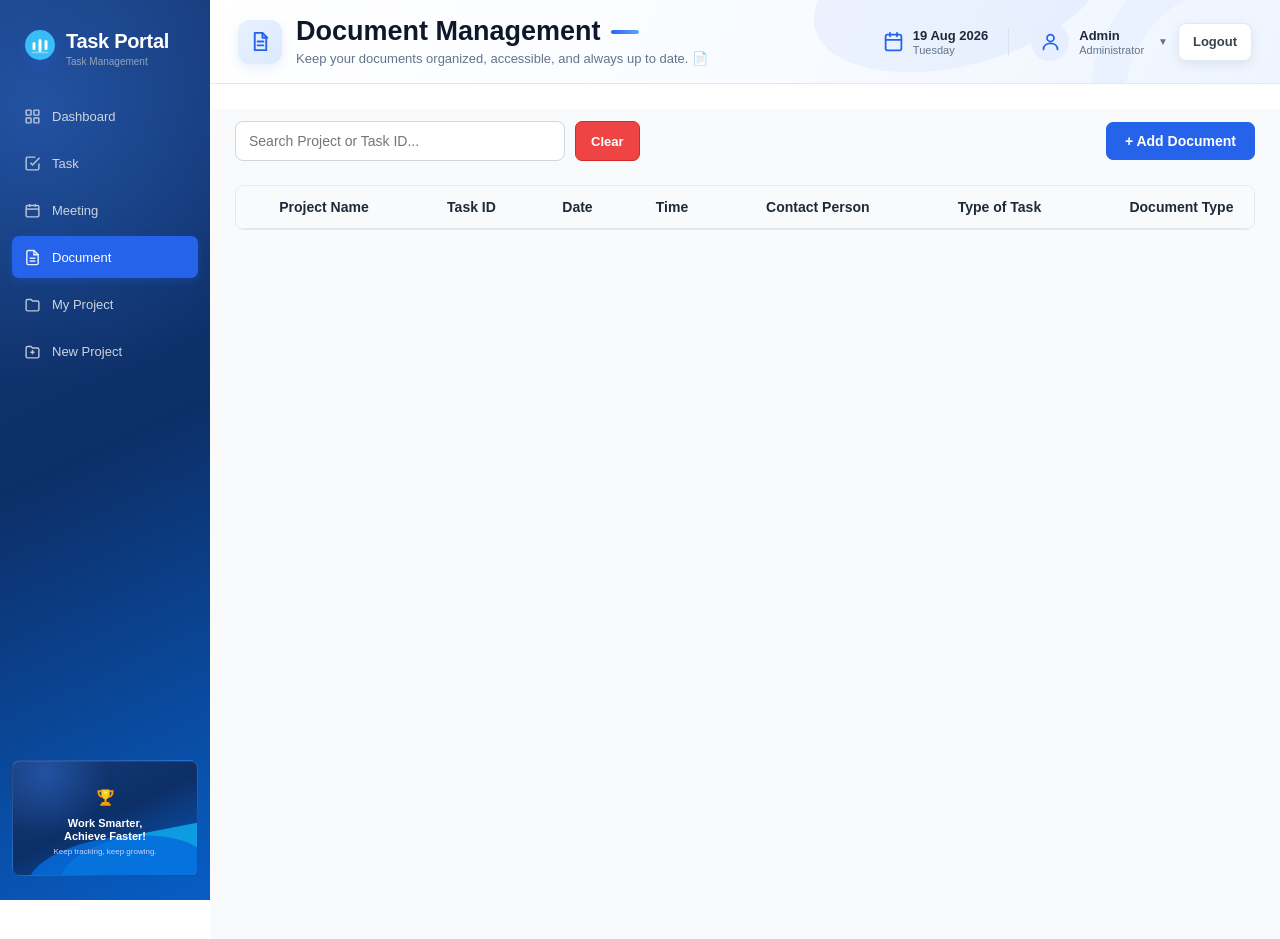
==== document.html @ 7fd33a47 "Add files via upload" ====
<!DOCTYPE html>
<html lang="en">

<head>

    <meta charset="UTF-8">
    <meta name="viewport" content="width=device-width, initial-scale=1.0">

    <title>Document Management</title>

    <link rel="stylesheet" href="style.css">
    <link rel="stylesheet" href="document.css">

</head>

<body>


    <!-- ================= SIDEBAR ================= -->

    <aside class="sidebar">

        <div class="logo">
            Task Portal
        </div>

        <nav class="sidebar-menu">

            <a href="index.html" class="menu-item">
                Dashboard
            </a>

            <a href="task.html" class="menu-item">
                Task
            </a>

            <a href="meeting.html" class="menu-item">
                Meeting
            </a>

            <a href="document.html" class="menu-item active">
                Document
            </a>

            <a href="project.html" class="menu-item">
                My Project
            </a>
            <a href="new-project.html" class="menu-item">
    New Project
</a>

        </nav>

        <div class="sidebar-bottom">

            <div class="sidebar-bottom-icon"></div>

            <div>
                <div class="sidebar-bottom-title">
                    Work Smarter,<br>
                    Achieve Faster!
                </div>

                <div class="sidebar-bottom-text">
                    Keep tracking, keep growing.
                </div>
            </div>

        </div>

    </aside>



    <!-- ================= MAIN CONTENT ================= -->

    <main class="main-content">


        <!-- ================= HEADER ================= -->

        <header class="header dashboard-header document-header">

    <div class="header-left">

        <div class="dashboard-header-icon document-header-icon">

            <svg
                viewBox="0 0 24 24"
                fill="none"
                stroke="currentColor"
                stroke-width="2"
                stroke-linecap="round"
                stroke-linejoin="round"
            >

                <!-- Document -->
                <path
                    d="M6 3h8l4 4v14H6z"
                ></path>

                <!-- Fold -->
                <path
                    d="M14 3v5h5"
                ></path>

                <!-- Document Lines -->
                <line
                    x1="9"
                    y1="12"
                    x2="15"
                    y2="12"
                ></line>

                <line
                    x1="9"
                    y1="16"
                    x2="15"
                    y2="16"
                ></line>

            </svg>

        </div>


        <div class="dashboard-header-text">

            <div class="dashboard-title-row">

                <h1>
                    Document Management
                </h1>

                <span class="dashboard-title-line"></span>

            </div>


            <p>
                Keep your documents organized, accessible, and always up to date. 📄
            </p>

        </div>

    </div>


    <div class="header-right">


        <div class="dashboard-date">

            <svg
                viewBox="0 0 24 24"
                fill="none"
                stroke="currentColor"
                stroke-width="2"
                stroke-linecap="round"
                stroke-linejoin="round"
            >

                <rect
                    x="3"
                    y="4"
                    width="18"
                    height="18"
                    rx="2"
                ></rect>

                <line
                    x1="16"
                    y1="2"
                    x2="16"
                    y2="6"
                ></line>

                <line
                    x1="8"
                    y1="2"
                    x2="8"
                    y2="6"
                ></line>

                <line
                    x1="3"
                    y1="10"
                    x2="21"
                    y2="10"
                ></line>

            </svg>


            <div>

                <strong>
                    19 Aug 2026
                </strong>

                <span>
                    Tuesday
                </span>

            </div>

        </div>


        <div class="dashboard-admin">

            <div class="dashboard-admin-icon">

                <svg
                    viewBox="0 0 24 24"
                    fill="none"
                    stroke="currentColor"
                    stroke-width="2"
                    stroke-linecap="round"
                    stroke-linejoin="round"
                >

                    <circle
                        cx="12"
                        cy="8"
                        r="4"
                    ></circle>

                    <path
                        d="M4 21c0-4.4 3.6-7 8-7s8 2.6 8 7"
                    ></path>

                </svg>

            </div>


            <div class="dashboard-admin-text">

                <strong>
                    Admin
                </strong>

                <span>
                    Administrator
                </span>

            </div>


            <span class="dashboard-admin-arrow">
                ▼
            </span>

             <!-- Logout Menu -->

    <div
        class="admin-dropdown"
        id="adminDropdown"
    >

        <button
            type="button"
            id="logoutButton"
        >

            

            <span>
                Logout
            </span>

        </button>

    </div>

        </div>

    </div>

</header>



        <!-- ================= CONTENT ================= -->

        <section class="content document-content">


            <!-- ================= TOP BAR ================= -->

            <div class="document-topbar">


                <!-- SEARCH -->

                <div class="document-toolbar">

                    <input
                        type="text"
                        id="documentSearch"
                        placeholder="Search Project or Task ID..."
                    >

                    <button
                        type="button"
                        id="clearDocumentSearch"
                        class="clear-document-search"
                    >
                        Clear
                    </button>

                </div>


                <!-- ADD DOCUMENT BUTTON -->

                <button
                    type="button"
                    id="addDocumentButton"
                    class="add-document-button"
                >
                    + Add Document
                </button>

            </div>



            <!-- ================= TABLE ================= -->

            <div class="document-table-container">

                <table class="document-table">

                    <thead>

                        <tr>

                            <th>
                                Project Name

                            </th>

                            <th>
                                Task ID
                            </th>

                            <th>
                                Date
                            </th>

                            <th>
                                Time
                            </th>

                            <th>
                                Contact Person
                            </th>

                            <th>
                                Type of Task
                            </th>

                            <th>
                                Document Type
                            </th>

                            <th>
                                File Upload
                            </th>

                        </tr>

                    </thead>


                    <tbody id="documentTableBody">

                        <!-- Documents JavaScript se aayenge -->

                    </tbody>

                </table>

            </div>


        </section>


    </main>



    <!-- ==================================================
                         ADD DOCUMENT MODAL
    =================================================== -->

    <div
        id="documentModal"
        class="document-modal"
    >

        <div class="document-modal-content">


            <!-- MODAL HEADER -->

            <div class="document-modal-header">

                <h2>
                    Add Document
                </h2>

                <button
                    type="button"
                    id="closeDocumentForm"
                    class="document-modal-close"
                >
                    &times;
                </button>

            </div>



            <!-- ================= FORM ================= -->

            <form id="addDocumentForm">


                <div class="document-form-grid">


                    <!-- PROJECT NAME -->

                    <div class="document-form-group">

                        <label for="documentProjectName">
                            Project Name
                        </label>

                        <input
                            type="text"
                            id="documentProjectName"
                            placeholder="Enter Project Name"
                            required
                        >

                    </div>



                    <!-- TASK ID -->

                    <div class="document-form-group">

                        <label for="documentTaskId">
                            Task ID
                        </label>

                        <input
                            type="text"
                            id="documentTaskId"
                            placeholder="Enter Task ID"
                            required
                        >

                    </div>



                    <!-- DATE -->

                    <div class="document-form-group">

                        <label for="documentDate">
                            Date
                        </label>

                        <input
                            type="date"
                            id="documentDate"
                            readonly
                        >

                    </div>



                    <!-- TIME -->

                    <div class="document-form-group">

                        <label for="documentTime">
                            Time
                        </label>

                        <input
                            type="time"
                            id="documentTime"
                            readonly
                        >

                    </div>



                    <!-- CONTACT PERSON -->

                    <div class="document-form-group">

                        <label for="documentContactPerson">
                            Contact Person
                        </label>

                        <input
                            type="text"
                            id="documentContactPerson"
                            placeholder="Enter Contact Person"
                            required
                        >

                    </div>



                    <!-- TYPE OF TASK -->

                    <div class="document-form-group">

                        <label for="documentTaskType">
                            Type of Task
                        </label>

                        <select
                            id="documentTaskType"
                            required
                        >

                            <option value="">
                                Select Type of Task
                            </option>

                            <option value="Development">
                                Development
                            </option>

                            <option value="Design">
                                Design
                            </option>

                            <option value="Testing">
                                Testing
                            </option>

                            <option value="Bug Fixing">
                                Bug Fixing
                            </option>

                            <option value="Other">
                                Other
                            </option>

                        </select>

                    </div>



                    <!-- DOCUMENT TYPE -->

                    <div class="document-form-group">

                        <label for="documentType">
                            Document Type
                        </label>

                        <select
                            id="documentType"
                            required
                        >

                            <option value="">
                                Select Document Type
                            </option>

                            <option value="Image">
                                Image
                            </option>

                            <option value="Screenshot">
                                Screenshot
                            </option>

                            <option value="Video">
                                Video
                            </option>

                            <option value="PDF">
                                PDF
                            </option>

                            <option value="Document">
                                Document
                            </option>

                            <option value="Other">
                                Other
                            </option>

                        </select>

                    </div>



                    <!-- FILE -->

                    <div class="document-form-group">

                        <label for="documentFile">
                            File
                        </label>

                        <input
                            type="file"
                            id="documentFile"
                        >

                    </div>


                </div>



                <!-- FORM BUTTONS -->

                <div class="document-form-actions">

                    <button
                        type="button"
                        id="cancelDocumentForm"
                        class="document-cancel-button"
                    >
                        Cancel
                    </button>

                    <button
                        type="submit"
                        class="document-save-button"
                    >
                        Save Document
                    </button>

                </div>


            </form>


        </div>

    </div>



    <!-- ==================================================
                         SUCCESS POPUP
    =================================================== -->

    <div
        id="documentSuccessPopup"
        class="document-success-popup"
    >

        <div class="document-success-content">

            <div class="document-success-icon">
                ✓
            </div>

            <h3>
                Document Added Successfully
            </h3>

            <p>
                Document has been added successfully.
            </p>

            <button
                type="button"
                id="documentSuccessClose"
            >
                OK
            </button>

        </div>

    </div>



    <!-- ================= JAVASCRIPT ================= -->

    <script src="document.js"></script>

</body>

</html>
---- style.css ----
* {
    margin: 0;
    padding: 0;
    box-sizing: border-box;
}

:root {
    --sidebar-bg:
        radial-gradient(circle at 18% 12%, rgba(59, 130, 246, 0.36), transparent 34%),
        linear-gradient(155deg, #173a76 0%, #0d2f68 50%, #075dc5 100%);
}

body {
    font-family: Arial, sans-serif;
    display: flex;
    min-height: 100vh;
}

.sidebar {
    width: 240px;
    min-height: 100vh;
}

.main-content {
    margin-left: 240px;
    width: calc(100% - 240px);
    min-height: 100vh;
}

.header {
    height: 70px;
}

.content {
    padding: 20px;
}

/* Sidebar */

.sidebar {
    width: 240px;
    min-height: 100vh;
    position: fixed;
    top: 0;
    left: 0;
    background-color: #1f2937;
    color: white;
    flex-shrink: 0;
    padding-top: 40px;
}

.logo {
    font-size: 22px;
    font-weight: bold;
    padding: 0 20px 30px;
}

.sidebar-menu {
    display: flex;
    flex-direction: column;
    
}

.menu-item {
    color: white;
    text-decoration: none;
    padding: 14px 20px;
    display: block;
}

.menu-item:hover {
    background-color: #374151;
}

.menu-item.active {
    background-color: #2563eb;
}
/* Header */

.header {
    height: 70px;
    background-color: #ffffff;
    border-bottom: 1px solid #e5e7eb;
    display: flex;
    align-items: center;
    justify-content: space-between;
    padding: 0 25px;
}

.header-left h1 {
    font-size: 24px;
    font-weight: 600;
    color: #111827;
}

.header-right {
    display: flex;
    align-items: center;
}

.user-name {
    font-size: 15px;
    color: #374151;
    font-weight: 500;
}

/* Dashboard */

.content {
    padding: 25px;
    background-color: #f8fafc;
    min-height: calc(100vh - 70px);
}

.dashboard-header {
    margin-bottom: 25px;
}

.dashboard-header h2 {
    font-size: 22px;
    color: #111827;
    margin-bottom: 5px;
}

.dashboard-header p {
    font-size: 14px;
    color: #6b7280;
}

.dashboard-cards {
    display: grid;
    grid-template-columns: repeat(4, 1fr);
    gap: 20px;
}

.dashboard-card {
    background-color: #ffffff;
    border: 1px solid #e5e7eb;
    border-radius: 8px;
    padding: 20px;
}

.dashboard-card h3 {
    font-size: 14px;
    color: #6b7280;
    margin-bottom: 12px;
}

.dashboard-card p {
    font-size: 28px;
    font-weight: 600;
    color: #111827;
}

#clearProjectSearch {
    margin-top: 6px;

    padding: 5px 12px;

    border: 1px solid #d1d5db;
    border-radius: 5px;

    background: #ffffff;
    color: #374151;

    font-size: 12px;
    cursor: pointer;
}

#clearProjectSearch:hover {
    background: #f3f4f6;
}

/* =========================
   MODERN TASK PORTAL SIDEBAR
========================= */

.sidebar {
    position: fixed;
    top: 0;
    left: 0;

    width: 210px;
    height: 100vh;

    padding: 24px 12px;

    background: var(--sidebar-bg);
    color: #ffffff;

    box-sizing: border-box;

    display: flex;
    flex-direction: column;

    z-index: 1000;
}


/* =========================
   BRAND
========================= */

.sidebar-brand,
.logo {
    position: relative;
    min-height: 42px;
    padding: 6px 12px 28px 54px;
}

.sidebar-brand::before,
.logo::before {
    content: "";
    position: absolute;
    top: 5px;
    left: 12px;
    width: 32px;
    height: 32px;
    border-radius: 50%;
    background:
        url("data:image/svg+xml,%3Csvg viewBox='0 0 32 32' xmlns='http://www.w3.org/2000/svg'%3E%3Cdefs%3E%3ClinearGradient id='g' x1='6' y1='4' x2='26' y2='28'%3E%3Cstop stop-color='%2338bdf8'/%3E%3Cstop offset='1' stop-color='%232563eb'/%3E%3C/linearGradient%3E%3C/defs%3E%3Ccircle cx='16' cy='16' r='15' fill='url(%23g)'/%3E%3Cpath d='M10 19.5v-5M16 21.5v-10M22 19.5v-7' fill='none' stroke='white' stroke-width='3' stroke-linecap='round'/%3E%3Cpath d='M8.5 23.5h15' stroke='white' stroke-opacity='0.38' stroke-width='1.7' stroke-linecap='round'/%3E%3C/svg%3E")
        center / cover no-repeat;
    box-shadow: 0 6px 14px rgba(37, 99, 235, 0.24);
}

.sidebar-brand-title,
.logo {
    font-size: 20px;
    font-weight: 700;
    letter-spacing: -0.3px;
}

.logo {
    color: #ffffff;
}

.logo::after {
    content: "Task Management";
    display: block;
    margin-top: 3px;
    color: #94a3b8;
    font-size: 10px;
    font-weight: 500;
    letter-spacing: 0;
}

.sidebar-brand-subtitle {
    margin-top: 3px;

    color: #94a3b8;

    font-size: 10px;
    font-weight: 500;
}


/* =========================
   MENU
========================= */

.sidebar-menu {
    display: flex;
    flex-direction: column;

    gap: 5px;

    padding: 0;
    margin: 0;

    list-style: none;
}


/* =========================
   MENU ITEM
========================= */

.sidebar-menu-item,
.menu-item {
    width: 100%;

    min-height: 42px;

    padding: 0 12px;

    display: flex;
    align-items: center;

    gap: 11px;

    box-sizing: border-box;

    border-radius: 7px;

    color: #cbd5e1;

    text-decoration: none;

    font-size: 13px;
    font-weight: 500;

    transition:
        background 0.2s ease,
        color 0.2s ease;
}

.menu-item::before {
    content: "";
    display: block;
    width: 17px;
    height: 17px;
    flex-shrink: 0;
    background: currentColor;
    opacity: 0.9;
    -webkit-mask-position: center;
    mask-position: center;
    -webkit-mask-repeat: no-repeat;
    mask-repeat: no-repeat;
    -webkit-mask-size: contain;
    mask-size: contain;
}

.menu-item:nth-child(1)::before {
    -webkit-mask-image: url("data:image/svg+xml,%3Csvg viewBox='0 0 24 24' xmlns='http://www.w3.org/2000/svg'%3E%3Cg fill='none' stroke='black' stroke-width='2'%3E%3Crect x='3' y='3' width='7' height='7' rx='1'/%3E%3Crect x='14' y='3' width='7' height='7' rx='1'/%3E%3Crect x='3' y='14' width='7' height='7' rx='1'/%3E%3Crect x='14' y='14' width='7' height='7' rx='1'/%3E%3C/g%3E%3C/svg%3E");
    mask-image: url("data:image/svg+xml,%3Csvg viewBox='0 0 24 24' xmlns='http://www.w3.org/2000/svg'%3E%3Cg fill='none' stroke='black' stroke-width='2'%3E%3Crect x='3' y='3' width='7' height='7' rx='1'/%3E%3Crect x='14' y='3' width='7' height='7' rx='1'/%3E%3Crect x='3' y='14' width='7' height='7' rx='1'/%3E%3Crect x='14' y='14' width='7' height='7' rx='1'/%3E%3C/g%3E%3C/svg%3E");
}

.menu-item:nth-child(2)::before {
    -webkit-mask-image: url("data:image/svg+xml,%3Csvg viewBox='0 0 24 24' xmlns='http://www.w3.org/2000/svg'%3E%3Cg fill='none' stroke='black' stroke-width='2'%3E%3Cpath d='M9 11l3 3L22 4'/%3E%3Cpath d='M21 12v7a2 2 0 0 1-2 2H5a2 2 0 0 1-2-2V5a2 2 0 0 1 2-2h11'/%3E%3C/g%3E%3C/svg%3E");
    mask-image: url("data:image/svg+xml,%3Csvg viewBox='0 0 24 24' xmlns='http://www.w3.org/2000/svg'%3E%3Cg fill='none' stroke='black' stroke-width='2'%3E%3Cpath d='M9 11l3 3L22 4'/%3E%3Cpath d='M21 12v7a2 2 0 0 1-2 2H5a2 2 0 0 1-2-2V5a2 2 0 0 1 2-2h11'/%3E%3C/g%3E%3C/svg%3E");
}

.menu-item:nth-child(3)::before {
    -webkit-mask-image: url("data:image/svg+xml,%3Csvg viewBox='0 0 24 24' xmlns='http://www.w3.org/2000/svg'%3E%3Cg fill='none' stroke='black' stroke-width='2'%3E%3Crect x='3' y='5' width='18' height='16' rx='2'/%3E%3Cline x1='16' y1='3' x2='16' y2='7'/%3E%3Cline x1='8' y1='3' x2='8' y2='7'/%3E%3Cline x1='3' y1='10' x2='21' y2='10'/%3E%3C/g%3E%3C/svg%3E");
    mask-image: url("data:image/svg+xml,%3Csvg viewBox='0 0 24 24' xmlns='http://www.w3.org/2000/svg'%3E%3Cg fill='none' stroke='black' stroke-width='2'%3E%3Crect x='3' y='5' width='18' height='16' rx='2'/%3E%3Cline x1='16' y1='3' x2='16' y2='7'/%3E%3Cline x1='8' y1='3' x2='8' y2='7'/%3E%3Cline x1='3' y1='10' x2='21' y2='10'/%3E%3C/g%3E%3C/svg%3E");
}

.menu-item:nth-child(4)::before {
    -webkit-mask-image: url("data:image/svg+xml,%3Csvg viewBox='0 0 24 24' xmlns='http://www.w3.org/2000/svg'%3E%3Cg fill='none' stroke='black' stroke-width='2'%3E%3Cpath d='M14 2H6a2 2 0 0 0-2 2v16a2 2 0 0 0 2 2h12a2 2 0 0 0 2-2V8z'/%3E%3Cpolyline points='14 2 14 8 20 8'/%3E%3Cline x1='8' y1='13' x2='16' y2='13'/%3E%3Cline x1='8' y1='17' x2='16' y2='17'/%3E%3C/g%3E%3C/svg%3E");
    mask-image: url("data:image/svg+xml,%3Csvg viewBox='0 0 24 24' xmlns='http://www.w3.org/2000/svg'%3E%3Cg fill='none' stroke='black' stroke-width='2'%3E%3Cpath d='M14 2H6a2 2 0 0 0-2 2v16a2 2 0 0 0 2 2h12a2 2 0 0 0 2-2V8z'/%3E%3Cpolyline points='14 2 14 8 20 8'/%3E%3Cline x1='8' y1='13' x2='16' y2='13'/%3E%3Cline x1='8' y1='17' x2='16' y2='17'/%3E%3C/g%3E%3C/svg%3E");
}

.menu-item:nth-child(5)::before {
    -webkit-mask-image: url("data:image/svg+xml,%3Csvg viewBox='0 0 24 24' xmlns='http://www.w3.org/2000/svg'%3E%3Cpath d='M3 7a2 2 0 0 1 2-2h5l2 2h7a2 2 0 0 1 2 2v10a2 2 0 0 1-2 2H5a2 2 0 0 1-2-2z' fill='none' stroke='black' stroke-width='2'/%3E%3C/svg%3E");
    mask-image: url("data:image/svg+xml,%3Csvg viewBox='0 0 24 24' xmlns='http://www.w3.org/2000/svg'%3E%3Cpath d='M3 7a2 2 0 0 1 2-2h5l2 2h7a2 2 0 0 1 2 2v10a2 2 0 0 1-2 2H5a2 2 0 0 1-2-2z' fill='none' stroke='black' stroke-width='2'/%3E%3C/svg%3E");
}

.menu-item:nth-child(6)::before {
    -webkit-mask-image: url("data:image/svg+xml,%3Csvg viewBox='0 0 24 24' xmlns='http://www.w3.org/2000/svg'%3E%3Cpath d='M3 7a2 2 0 0 1 2-2h5l2 2h7a2 2 0 0 1 2 2v10a2 2 0 0 1-2 2H5a2 2 0 0 1-2-2z' fill='none' stroke='black' stroke-width='2'/%3E%3Cpath d='M12 10v6M9 13h6' fill='none' stroke='black' stroke-width='2'/%3E%3C/svg%3E");

    mask-image: url("data:image/svg+xml,%3Csvg viewBox='0 0 24 24' xmlns='http://www.w3.org/2000/svg'%3E%3Cpath d='M3 7a2 2 0 0 1 2-2h5l2 2h7a2 2 0 0 1 2 2v10a2 2 0 0 1-2 2H5a2 2 0 0 1-2-2z' fill='none' stroke='black' stroke-width='2'/%3E%3Cpath d='M12 10v6M9 13h6' fill='none' stroke='black' stroke-width='2'/%3E%3C/svg%3E");
}



/* =========================
   ICON
========================= */

.sidebar-icon {
    width: 18px;
    height: 18px;

    flex-shrink: 0;

    display: flex;
    align-items: center;
    justify-content: center;
}

.sidebar-icon svg {
    width: 17px;
    height: 17px;

    display: block;
}


/* =========================
   HOVER
========================= */

.sidebar-menu-item:hover,
.menu-item:hover {
    background: #26354b;
    color: #ffffff;
}


/* =========================
   ACTIVE
========================= */

.sidebar-menu-item.active,
.menu-item.active {
    background: #2563eb;
    color: #ffffff;

    box-shadow:
        0 3px 8px rgba(37, 99, 235, 0.25);
}


/* =========================
   BOTTOM AREA
========================= */

.sidebar-bottom {
    margin-top: auto;

    position: relative;
    overflow: hidden;

    min-height: 116px;
    padding: 20px 12px 18px;

    display: flex;
    align-items: center;
    justify-content: center;
    flex-direction: column;

    gap: 8px;

    background: var(--sidebar-bg);

    border: 1px solid rgba(191, 219, 254, 0.16);

    border-radius: 8px;

    box-sizing: border-box;

    box-shadow: inset 0 1px 0 rgba(255, 255, 255, 0.08);
}

.sidebar-bottom::before {
    content: "";
    position: absolute;
    right: -18px;
    bottom: -22px;
    width: 155px;
    height: 62px;
    background: #0ea5e9;
    border-radius: 50% 0 0 0;
    transform: rotate(-11deg);
    opacity: 0.9;
}

.sidebar-bottom::after {
    content: "";
    position: absolute;
    left: 15px;
    right: -10px;
    bottom: -34px;
    height: 72px;
    background: #056bdc;
    border-radius: 50% 50% 0 0;
    transform: rotate(-8deg);
    opacity: 0.85;
}

.sidebar-bottom > div {
    position: relative;
    z-index: 1;
}

.sidebar-bottom > div:not(.sidebar-bottom-icon) {
    text-align: center;
}

.sidebar-bottom-icon {
    width: 27px;
    height: 27px;

    flex-shrink: 0;

    background:
        url("data:image/svg+xml,%3Csvg viewBox='0 0 32 32' xmlns='http://www.w3.org/2000/svg'%3E%3Cg fill='none'%3E%3Cpath d='M11 9h10v4.6c0 4-2.5 7.2-5 7.2s-5-3.2-5-7.2V9z' fill='%23facc15'/%3E%3Cpath d='M10.8 11H7.5c0 3.8 1.7 6 4.5 6.7' stroke='%23f59e0b' stroke-width='2.2' stroke-linecap='round'/%3E%3Cpath d='M21.2 11h3.3c0 3.8-1.7 6-4.5 6.7' stroke='%23f59e0b' stroke-width='2.2' stroke-linecap='round'/%3E%3Cpath d='M16 21v3.2M12.5 25h7M10.8 27h10.4' stroke='%23f59e0b' stroke-width='2.4' stroke-linecap='round'/%3E%3Ccircle cx='16' cy='12.8' r='1.5' fill='%23ffffff' fill-opacity='0.65'/%3E%3C/g%3E%3C/svg%3E")
        center / contain no-repeat;
}

.sidebar-bottom-title {
    color: #ffffff;

    font-size: 11px;
    font-weight: 700;
    line-height: 1.15;
}

.sidebar-bottom-text {
    margin-top: 5px;

    color: #c7d2fe;

    font-size: 8px;
    font-weight: 500;
}


/* =========================
   MAIN CONTENT ALIGNMENT
========================= */

.main-content {
    margin-left: 210px;

    width: calc(100% - 210px);

    box-sizing: border-box;
}


/* =========================
   RESPONSIVE
========================= */

@media (max-width: 900px) {

    .sidebar {
        width: 190px;
    }

    .main-content {
        margin-left: 190px;

        width: calc(100% - 190px);
    }

}

.menu-item:nth-child(6) .sidebar-icon {
    margin-right: 0;
}


/* ==================================================
   DASHBOARD HEADER
================================================== */

.dashboard-header {
    position: relative;

    height: 84px;

    display: flex;
    align-items: center;
    justify-content: space-between;

    padding: 0 28px;

    background:
        linear-gradient(
            120deg,
            #ffffff 0%,
            #f8fbff 55%,
            #eef5ff 100%
        );

    border-bottom: 1px solid #e2e8f0;

    overflow: hidden;
}


/* =========================
   SUBTLE BACKGROUND DESIGN
========================= */

.dashboard-header::before {

    content: "";

    position: absolute;

    width: 300px;
    height: 150px;

    right: 170px;
    top: -85px;

    border-radius: 50%;

    background:
        rgba(37, 99, 235, 0.06);

    transform: rotate(-15deg);

}


.dashboard-header::after {

    content: "";

    position: absolute;

    width: 220px;
    height: 220px;

    right: -100px;
    bottom: -160px;

    border-radius: 50%;

    border: 35px solid
        rgba(37, 99, 235, 0.035);

}


/* =========================
   LEFT SIDE
========================= */

.dashboard-header .header-left {

    display: flex;

    align-items: center;

    gap: 14px;

    position: relative;

    z-index: 2;

}


/* =========================
   DASHBOARD ICON
========================= */

.dashboard-header-icon {

    width: 44px;
    height: 44px;

    display: flex;

    align-items: center;
    justify-content: center;

    border-radius: 12px;

    background:
        linear-gradient(
            135deg,
            #e8f1ff,
            #dbeafe
        );

    color: #2563eb;

    box-shadow:
        0 4px 12px
        rgba(37, 99, 235, 0.10);

}


.dashboard-header-icon svg {

    width: 23px;
    height: 23px;

}


/* =========================
   TITLE AREA
========================= */

.dashboard-header-text {

    display: flex;

    flex-direction: column;

    justify-content: center;

}


.dashboard-title-row {

    display: flex;

    align-items: center;

    gap: 10px;

}


.dashboard-title-row h1 {

    margin: 0;

    font-size: 27px;

    line-height: 1.1;

    font-weight: 700;

    color: #0f172a;

}


/* =========================
   BLUE TITLE LINE
========================= */

.dashboard-title-line {

    width: 28px;
    height: 4px;

    border-radius: 10px;

    background:
        linear-gradient(
            90deg,
            #2563eb,
            #60a5fa
        );

}


/* =========================
   WELCOME TEXT
========================= */

.dashboard-header-text p {

    margin: 4px 0 0;

    font-size: 13px;

    color: #64748b;

}


/* =========================
   RIGHT SIDE
========================= */

.dashboard-header .header-right {

    display: flex;

    align-items: center;

    gap: 22px;

    position: relative;

    z-index: 2;

}


/* =========================
   DATE
========================= */

.dashboard-date {

    display: flex;

    align-items: center;

    gap: 9px;

    padding-right: 20px;

    border-right:
        1px solid #dbe2ea;

}


.dashboard-date svg {

    width: 21px;
    height: 21px;

    color: #2563eb;

}


.dashboard-date div {

    display: flex;

    flex-direction: column;

    gap: 1px;

}


.dashboard-date strong {

    font-size: 13px;

    color: #1e293b;

}


.dashboard-date span {

    font-size: 11px;

    color: #64748b;

}


/* =========================
   ADMIN
========================= */

.dashboard-admin {

    display: flex;

    align-items: center;

    gap: 10px;

}


.dashboard-admin-icon {

    width: 38px;
    height: 38px;

    display: flex;

    align-items: center;
    justify-content: center;

    border-radius: 50%;

    background:
        #e7efff;

    color: #2563eb;

}


.dashboard-admin-icon svg {

    width: 21px;
    height: 21px;

}


.dashboard-admin-text {

    display: flex;

    flex-direction: column;

    gap: 1px;

}


.dashboard-admin-text strong {

    font-size: 13px;

    color: #1e293b;

}


.dashboard-admin-text span {

    font-size: 11px;

    color: #64748b;

}


.dashboard-admin-arrow {

    margin-left: 4px;

    font-size: 10px;

    color: #64748b;

}


/* ==================================================
   RESPONSIVE
================================================== */

@media (max-width: 900px) {

    .dashboard-date {

        display: none;

    }

}


@media (max-width: 650px) {

    .dashboard-header {

        padding: 0 16px;

    }


    .dashboard-header-icon {

        width: 38px;
        height: 38px;

    }


    .dashboard-title-row h1 {

        font-size: 22px;

    }


    .dashboard-header-text p {

        display: none;

    }


    .dashboard-admin-text,
    .dashboard-admin-arrow {

        display: none;

    }

}
---- document.css ----
/* =========================
   DOCUMENT MANAGEMENT
========================= */

.document-content {
    padding-top: 12px;
}


/* =========================
   TOP BAR
========================= */

.document-topbar {
    display: flex;
    align-items: center;
    justify-content: space-between;
    gap: 16px;
    margin-bottom: 24px;
}


/* =========================
   SEARCH
========================= */

.document-toolbar {
    display: flex;
    align-items: center;
    gap: 10px;
}

#documentSearch {
    width: 330px;
    height: 40px;
    padding: 0 13px;

    border: 1px solid #d1d5db;
    border-radius: 8px;

    background: #ffffff;
    color: #111827;

    font-size: 14px;
    outline: none;

    box-sizing: border-box;
}

#documentSearch:focus {
    border-color: #2563eb;
    box-shadow: 0 0 0 2px rgba(37, 99, 235, 0.1);
}


/* =========================
   CLEAR BUTTON
========================= */

.clear-document-search {
    height: 40px;
    padding: 0 15px;

    border: 1px solid #dc2626;
    border-radius: 7px;

    background: #ef4444;
    color: #ffffff;

    font-size: 13px;
    font-weight: 600;

    cursor: pointer;
}

.clear-document-search:hover {
    background: #dc2626;
}


/* =========================
   ADD DOCUMENT BUTTON
========================= */

.add-document-button {
    padding: 10px 18px;

    border: 1px solid #2563eb;
    border-radius: 7px;

    background: #2563eb;
    color: #ffffff;

    font-size: 14px;
    font-weight: 600;

    cursor: pointer;

    transition: all 0.2s ease;
}

.add-document-button:hover {
    background: #1d4ed8;
}


/* =========================
   TABLE
========================= */

.document-table-container {
    width: 100%;

    overflow-x: auto;

    background: #ffffff;

    border: 1px solid #e5e7eb;
    border-radius: 9px;

    box-sizing: border-box;
}

.document-table {
    width: 100%;
    min-width: 1200px;

    border-collapse: collapse;
}

.document-table th {
    padding: 13px 18px;

    background: #f8fafc;

    color: #1f2937;

    font-size: 14px;
    font-weight: 600;

    text-align: center;

    white-space: nowrap;

    border-bottom: 1px solid #e5e7eb;
}

.document-table td {
    padding: 14px 18px;

    color: #111827;

    font-size: 14px;

    white-space: nowrap;

    border-bottom: 1px solid #e5e7eb;

    text-align: center;
}

.document-table tbody tr:hover {
    background: #f8fafc;
}


/* =========================
   PROJECT FILTER
========================= */

.document-project-filter {
    margin-top: 7px;

    display: flex;
    justify-content: center;
}

#documentProjectSearch {
    width: 180px;
    height: 32px;

    padding: 0 10px;

    border: 1px solid #d1d5db;
    border-radius: 6px;

    background: #ffffff;
    color: #374151;

    font-size: 13px;
    font-weight: 400;

    outline: none;

    box-sizing: border-box;
}

#documentProjectSearch:focus {
    border-color: #2563eb;

    box-shadow:
        0 0 0 2px rgba(37, 99, 235, 0.1);
}


/* =========================
   FILE STATUS
========================= */

.document-file-status {
    display: inline-flex;

    align-items: center;
    justify-content: center;

    min-width: 90px;

    padding: 6px 12px;

    border-radius: 20px;

    font-size: 12px;
    font-weight: 600;
}

.document-file-status.pending {
    background: #fef3c7;
    color: #92400e;
}

.document-file-status.uploaded {
    background: #dcfce7;
    color: #166534;
}


/* =========================
   FILE BUTTON
========================= */

.document-file-button {
    padding: 7px 13px;

    border: none;
    border-radius: 6px;

    background: #2563eb;
    color: #ffffff;

    font-size: 12px;
    font-weight: 600;

    cursor: pointer;
}

.document-file-button:hover {
    background: #1d4ed8;
}


/* =========================
   MODAL
========================= */

.document-modal {
    position: fixed;
    inset: 0;

    display: none;

    align-items: center;
    justify-content: center;

    background: rgba(15, 23, 42, 0.55);

    z-index: 1000;
}

.document-modal-content {
    width: 800px;
    max-width: 92%;
    max-height: 90vh;

    overflow-y: auto;

    background: #ffffff;

    border-radius: 10px;

    box-shadow:
        0 15px 40px rgba(0, 0, 0, 0.25);

    box-sizing: border-box;
}


/* =========================
   MODAL HEADER
========================= */

.document-modal-header {
    display: flex;

    align-items: center;
    justify-content: space-between;

    padding: 18px 22px;

    border-bottom: 1px solid #e5e7eb;
}

.document-modal-header h2 {
    margin: 0;

    color: #1f2937;

    font-size: 20px;
}

.document-modal-close {
    width: 32px;
    height: 32px;

    border: none;
    border-radius: 5px;

    background: transparent;

    color: #6b7280;

    font-size: 25px;

    cursor: pointer;
}

.document-modal-close:hover {
    background: #f3f4f6;
    color: #111827;
}


/* =========================
   FORM
========================= */

#addDocumentForm {
    padding: 22px;
}

.document-form-grid {
    display: grid;

    grid-template-columns:
        repeat(2, 1fr);

    gap: 17px 20px;
}

.document-form-group {
    display: flex;

    flex-direction: column;
}

.document-form-group label {
    margin-bottom: 6px;

    color: #374151;

    font-size: 13px;
    font-weight: 600;
}

.document-form-group input,
.document-form-group select {
    width: 100%;
    height: 40px;

    padding: 0 11px;

    border: 1px solid #d1d5db;
    border-radius: 6px;

    background: #ffffff;

    color: #111827;

    font-size: 14px;

    outline: none;

    box-sizing: border-box;
}

.document-form-group input:focus,
.document-form-group select:focus {
    border-color: #2563eb;

    box-shadow:
        0 0 0 2px rgba(37, 99, 235, 0.1);
}

.document-form-group input:read-only {
    background: #f3f4f6;
    color: #6b7280;
}


/* =========================
   FORM BUTTONS
========================= */

.document-form-actions {
    display: flex;

    justify-content: flex-end;

    gap: 10px;

    margin-top: 25px;

    padding-top: 18px;

    border-top: 1px solid #e5e7eb;
}

.document-cancel-button,
.document-save-button {
    padding: 9px 18px;

    border-radius: 6px;

    font-size: 14px;
    font-weight: 600;

    cursor: pointer;
}

.document-cancel-button {
    border: 1px solid #d1d5db;

    background: #ffffff;
    color: #374151;
}

.document-cancel-button:hover {
    background: #f3f4f6;
}

.document-save-button {
    border: 1px solid #2563eb;

    background: #2563eb;
    color: #ffffff;
}

.document-save-button:hover {
    background: #1d4ed8;
}


/* =========================
   SUCCESS POPUP
========================= */

.document-success-popup {
    position: fixed;
    inset: 0;

    display: none;

    align-items: center;
    justify-content: center;

    background: rgba(15, 23, 42, 0.45);

    z-index: 1100;
}

.document-success-content {
    width: 350px;

    padding: 30px;

    background: #ffffff;

    border-radius: 10px;

    text-align: center;

    box-shadow:
        0 12px 35px rgba(0, 0, 0, 0.2);
}

.document-success-icon {
    width: 55px;
    height: 55px;

    margin: 0 auto 15px;

    display: flex;

    align-items: center;
    justify-content: center;

    border-radius: 50%;

    background: #dcfce7;
    color: #16a34a;

    font-size: 28px;
    font-weight: 700;
}

.document-success-content h3 {
    margin: 0 0 8px;

    color: #1f2937;
}

.document-success-content p {
    margin: 0 0 20px;

    color: #6b7280;

    font-size: 14px;
}

#documentSuccessClose {
    padding: 8px 22px;

    border: none;
    border-radius: 6px;

    background: #2563eb;
    color: #ffffff;

    font-size: 14px;
    font-weight: 600;

    cursor: pointer;
}

#documentSuccessClose:hover {
    background: #1d4ed8;
}


/* =========================
   RESPONSIVE
========================= */

@media (max-width: 900px) {

    .document-topbar {
        align-items: flex-start;

        flex-direction: column;
    }

    .document-form-grid {
        grid-template-columns: 1fr;
    }
}


/* ==================================================
   DOCUMENT MANAGEMENT HEADER
================================================== */

.document-header {

    height: 84px !important;

    display: flex !important;

    align-items: center !important;

    justify-content: space-between !important;

    padding: 0 28px !important;

}


/* =========================
   LEFT SIDE
========================= */

.document-header .header-left {

    display: flex !important;

    align-items: center !important;

    gap: 14px !important;

}


/* =========================
   DOCUMENT ICON
========================= */

.document-header .document-header-icon {

    width: 44px !important;
    height: 44px !important;

    flex-shrink: 0;

    display: flex !important;

    align-items: center !important;

    justify-content: center !important;

    border-radius: 12px;

    background:
        linear-gradient(
            135deg,
            #e8f1ff,
            #dbeafe
        );

    color: #2563eb;

}


.document-header .document-header-icon svg {

    width: 23px !important;
    height: 23px !important;

}


/* =========================
   TEXT
========================= */

.document-header .dashboard-header-text {

    display: flex !important;

    flex-direction: column !important;

    justify-content: center !important;

}


/* =========================
   TITLE
========================= */

.document-header .dashboard-title-row {

    display: flex !important;

    align-items: center !important;

    gap: 10px !important;

}


.document-header .dashboard-title-row h1 {

    margin: 0 !important;

    font-size: 27px !important;

    line-height: 1.1 !important;

    font-weight: 700 !important;

    color: #0f172a;

}


/* =========================
   BLUE LINE
========================= */

.document-header .dashboard-title-line {

    width: 28px;

    height: 4px;

    flex-shrink: 0;

    border-radius: 10px;

    background:
        linear-gradient(
            90deg,
            #2563eb,
            #60a5fa
        );

}


/* =========================
   MESSAGE
========================= */

.document-header .dashboard-header-text p {

    margin: 4px 0 0 !important;

    font-size: 13px !important;

    line-height: 1.2 !important;

    color: #64748b;

}


/* =========================
   RIGHT SIDE
========================= */

.document-header .header-right {

    display: flex !important;

    align-items: center !important;

    gap: 22px !important;

}

#logoutButton {
    width: 100%;
    height: 38px;

    padding: 0 14px;

    border: 1px solid #e2e8f0;
    border-radius: 8px;

    background: #ffffff;

    color: #374151;

    font-family: inherit;
    font-size: 13px;
    font-weight: 600;

    cursor: pointer;

    text-align: left;

    box-shadow:
        0 4px 12px
        rgba(15, 23, 42, 0.08);
}

#logoutButton:hover {
    background: #f8fafc;

    color: #2563eb;

    border-color: #cbd5e1;
}
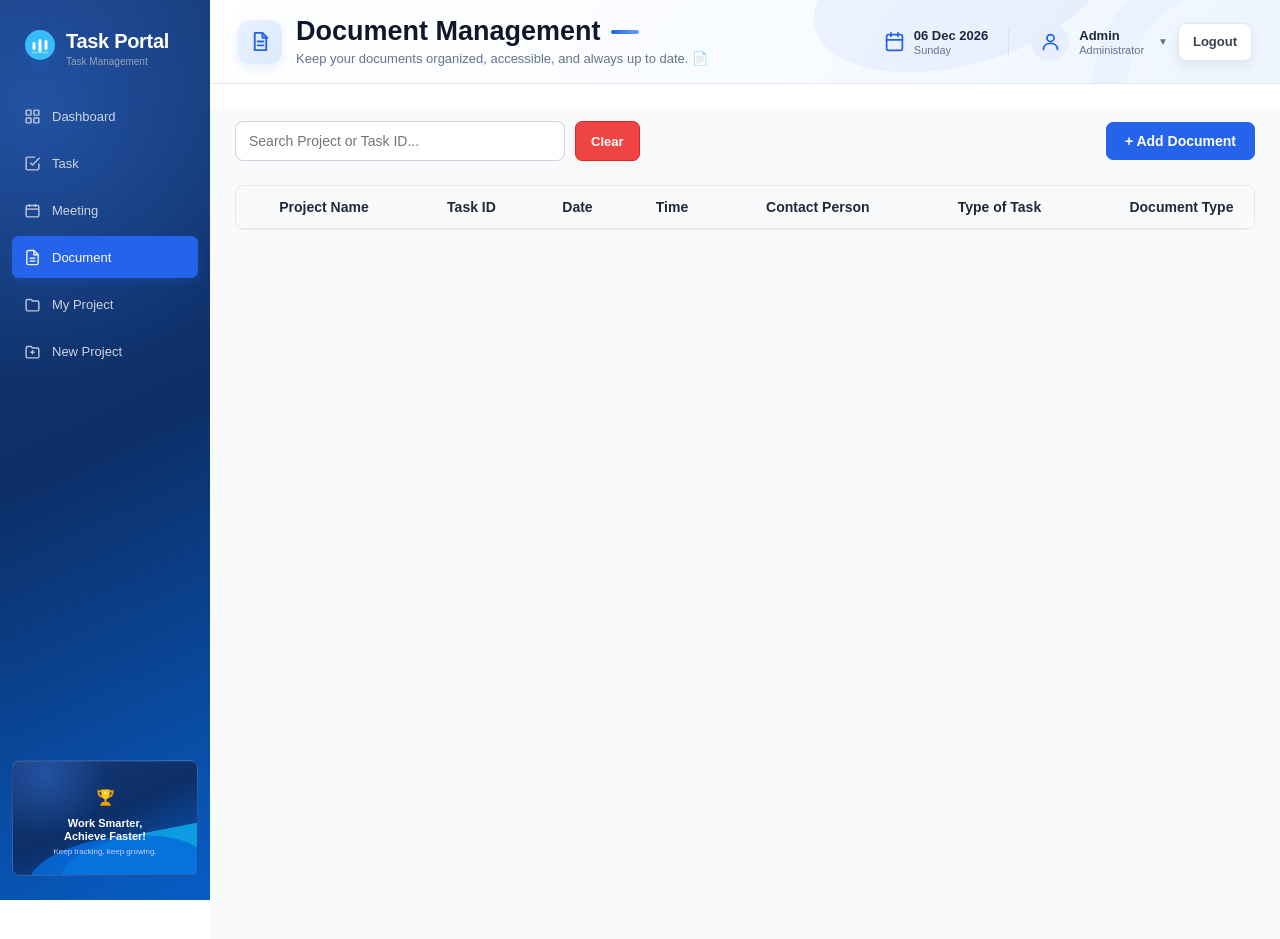
==== commit c6dda4cf: "Add files via upload" ====
--- a/document.html
+++ b/document.html
@@ -45,9 +45,10 @@
             <a href="project.html" class="menu-item">
                 My Project
             </a>
+
             <a href="new-project.html" class="menu-item">
-    New Project
-</a>
+                New Project
+            </a>
 
         </nav>
 
@@ -56,6 +57,7 @@
             <div class="sidebar-bottom-icon"></div>
 
             <div>
+
                 <div class="sidebar-bottom-title">
                     Work Smarter,<br>
                     Achieve Faster!
@@ -64,6 +66,7 @@
                 <div class="sidebar-bottom-text">
                     Keep tracking, keep growing.
                 </div>
+
             </div>
 
         </div>
@@ -71,7 +74,6 @@
     </aside>
 
 
-
     <!-- ================= MAIN CONTENT ================= -->
 
     <main class="main-content">
@@ -81,205 +83,202 @@
 
         <header class="header dashboard-header document-header">
 
-    <div class="header-left">
-
-        <div class="dashboard-header-icon document-header-icon">
-
-            <svg
-                viewBox="0 0 24 24"
-                fill="none"
-                stroke="currentColor"
-                stroke-width="2"
-                stroke-linecap="round"
-                stroke-linejoin="round"
-            >
-
-                <!-- Document -->
-                <path
-                    d="M6 3h8l4 4v14H6z"
-                ></path>
-
-                <!-- Fold -->
-                <path
-                    d="M14 3v5h5"
-                ></path>
-
-                <!-- Document Lines -->
-                <line
-                    x1="9"
-                    y1="12"
-                    x2="15"
-                    y2="12"
-                ></line>
-
-                <line
-                    x1="9"
-                    y1="16"
-                    x2="15"
-                    y2="16"
-                ></line>
-
-            </svg>
-
-        </div>
-
-
-        <div class="dashboard-header-text">
-
-            <div class="dashboard-title-row">
-
-                <h1>
-                    Document Management
-                </h1>
-
-                <span class="dashboard-title-line"></span>
+            <div class="header-left">
+
+                <div class="dashboard-header-icon document-header-icon">
+
+                    <svg
+                        viewBox="0 0 24 24"
+                        fill="none"
+                        stroke="currentColor"
+                        stroke-width="2"
+                        stroke-linecap="round"
+                        stroke-linejoin="round"
+                    >
+
+                        <!-- Document -->
+                        <path
+                            d="M6 3h8l4 4v14H6z"
+                        ></path>
+
+                        <!-- Fold -->
+                        <path
+                            d="M14 3v5h5"
+                        ></path>
+
+                        <!-- Document Lines -->
+                        <line
+                            x1="9"
+                            y1="12"
+                            x2="15"
+                            y2="12"
+                        ></line>
+
+                        <line
+                            x1="9"
+                            y1="16"
+                            x2="15"
+                            y2="16"
+                        ></line>
+
+                    </svg>
+
+                </div>
+
+
+                <div class="dashboard-header-text">
+
+                    <div class="dashboard-title-row">
+
+                        <h1>
+                            Document Management
+                        </h1>
+
+                        <span class="dashboard-title-line"></span>
+
+                    </div>
+
+                    <p>
+                        Keep your documents organized, accessible, and always up to date. 📄
+                    </p>
+
+                </div>
 
             </div>
 
 
-            <p>
-                Keep your documents organized, accessible, and always up to date. 📄
-            </p>
-
-        </div>
-
-    </div>
-
-
-    <div class="header-right">
-
-
-        <div class="dashboard-date">
-
-            <svg
-                viewBox="0 0 24 24"
-                fill="none"
-                stroke="currentColor"
-                stroke-width="2"
-                stroke-linecap="round"
-                stroke-linejoin="round"
-            >
-
-                <rect
-                    x="3"
-                    y="4"
-                    width="18"
-                    height="18"
-                    rx="2"
-                ></rect>
-
-                <line
-                    x1="16"
-                    y1="2"
-                    x2="16"
-                    y2="6"
-                ></line>
-
-                <line
-                    x1="8"
-                    y1="2"
-                    x2="8"
-                    y2="6"
-                ></line>
-
-                <line
-                    x1="3"
-                    y1="10"
-                    x2="21"
-                    y2="10"
-                ></line>
-
-            </svg>
-
-
-            <div>
-
-                <strong>
-                    19 Aug 2026
-                </strong>
-
-                <span>
-                    Tuesday
-                </span>
+            <div class="header-right">
+
+
+                <div class="dashboard-date">
+
+                    <svg
+                        viewBox="0 0 24 24"
+                        fill="none"
+                        stroke="currentColor"
+                        stroke-width="2"
+                        stroke-linecap="round"
+                        stroke-linejoin="round"
+                    >
+
+                        <rect
+                            x="3"
+                            y="4"
+                            width="18"
+                            height="18"
+                            rx="2"
+                        ></rect>
+
+                        <line
+                            x1="16"
+                            y1="2"
+                            x2="16"
+                            y2="6"
+                        ></line>
+
+                        <line
+                            x1="8"
+                            y1="2"
+                            x2="8"
+                            y2="6"
+                        ></line>
+
+                        <line
+                            x1="3"
+                            y1="10"
+                            x2="21"
+                            y2="10"
+                        ></line>
+
+                    </svg>
+
+
+                    <div>
+
+                        <strong>
+                            19 Aug 2026
+                        </strong>
+
+                        <span>
+                            Tuesday
+                        </span>
+
+                    </div>
+
+                </div>
+
+
+                <div class="dashboard-admin">
+
+                    <div class="dashboard-admin-icon">
+
+                        <svg
+                            viewBox="0 0 24 24"
+                            fill="none"
+                            stroke="currentColor"
+                            stroke-width="2"
+                            stroke-linecap="round"
+                            stroke-linejoin="round"
+                        >
+
+                            <circle
+                                cx="12"
+                                cy="8"
+                                r="4"
+                            ></circle>
+
+                            <path
+                                d="M4 21c0-4.4 3.6-7 8-7s8 2.6 8 7"
+                            ></path>
+
+                        </svg>
+
+                    </div>
+
+
+                    <div class="dashboard-admin-text">
+
+                        <strong>
+                            Admin
+                        </strong>
+
+                        <span>
+                            Administrator
+                        </span>
+
+                    </div>
+
+
+                    <span class="dashboard-admin-arrow">
+                        ▼
+                    </span>
+
+
+                    <!-- Logout Menu -->
+
+                    <div
+                        class="admin-dropdown"
+                        id="adminDropdown"
+                    >
+
+                        <button
+                            type="button"
+                            id="logoutButton"
+                        >
+
+                            <span>
+                                Logout
+                            </span>
+
+                        </button>
+
+                    </div>
+
+                </div>
 
             </div>
 
-        </div>
-
-
-        <div class="dashboard-admin">
-
-            <div class="dashboard-admin-icon">
-
-                <svg
-                    viewBox="0 0 24 24"
-                    fill="none"
-                    stroke="currentColor"
-                    stroke-width="2"
-                    stroke-linecap="round"
-                    stroke-linejoin="round"
-                >
-
-                    <circle
-                        cx="12"
-                        cy="8"
-                        r="4"
-                    ></circle>
-
-                    <path
-                        d="M4 21c0-4.4 3.6-7 8-7s8 2.6 8 7"
-                    ></path>
-
-                </svg>
-
-            </div>
-
-
-            <div class="dashboard-admin-text">
-
-                <strong>
-                    Admin
-                </strong>
-
-                <span>
-                    Administrator
-                </span>
-
-            </div>
-
-
-            <span class="dashboard-admin-arrow">
-                ▼
-            </span>
-
-             <!-- Logout Menu -->
-
-    <div
-        class="admin-dropdown"
-        id="adminDropdown"
-    >
-
-        <button
-            type="button"
-            id="logoutButton"
-        >
-
-            
-
-            <span>
-                Logout
-            </span>
-
-        </button>
-
-    </div>
-
-        </div>
-
-    </div>
-
-</header>
-
+        </header>
 
 
         <!-- ================= CONTENT ================= -->
@@ -326,7 +325,6 @@
             </div>
 
 
-
             <!-- ================= TABLE ================= -->
 
             <div class="document-table-container">
@@ -339,7 +337,6 @@
 
                             <th>
                                 Project Name
-
                             </th>
 
                             <th>
@@ -390,7 +387,6 @@
 
 
     </main>
-
 
 
     <!-- ==================================================
@@ -424,7 +420,6 @@
             </div>
 
 
-
             <!-- ================= FORM ================= -->
 
             <form id="addDocumentForm">
@@ -451,7 +446,6 @@
                     </div>
 
 
-
                     <!-- TASK ID -->
 
                     <div class="document-form-group">
@@ -470,7 +464,6 @@
                     </div>
 
 
-
                     <!-- DATE -->
 
                     <div class="document-form-group">
@@ -488,7 +481,6 @@
                     </div>
 
 
-
                     <!-- TIME -->
 
                     <div class="document-form-group">
@@ -504,7 +496,6 @@
                         >
 
                     </div>
-
 
 
                     <!-- CONTACT PERSON -->
@@ -525,7 +516,6 @@
                     </div>
 
 
-
                     <!-- TYPE OF TASK -->
 
                     <div class="document-form-group">
@@ -568,7 +558,6 @@
                     </div>
 
 
-
                     <!-- DOCUMENT TYPE -->
 
                     <div class="document-form-group">
@@ -615,7 +604,6 @@
                     </div>
 
 
-
                     <!-- FILE -->
 
                     <div class="document-form-group">
@@ -627,13 +615,13 @@
                         <input
                             type="file"
                             id="documentFile"
-                        >
-
-                    </div>
-
-
-                </div>
-
+                            required
+                        >
+
+                    </div>
+
+
+                </div>
 
 
                 <!-- FORM BUTTONS -->
@@ -666,7 +654,6 @@
     </div>
 
 
-
     <!-- ==================================================
                          SUCCESS POPUP
     =================================================== -->
@@ -700,7 +687,55 @@
         </div>
 
     </div>
-
+    <!-- ========================================
+     ACTION CONFIRMATION MODAL
+======================================== -->
+
+<div
+    id="documentConfirmModal"
+    class="document-confirm-modal"
+>
+
+    <div class="document-confirm-box">
+
+        <div
+            id="documentConfirmIcon"
+            class="document-confirm-icon"
+        >
+            ⚠️
+        </div>
+
+        <h3 id="documentConfirmTitle">
+            Confirm Action
+        </h3>
+
+        <p id="documentConfirmMessage">
+            Are you sure you want to continue?
+        </p>
+
+        <div class="document-confirm-actions">
+
+            <button
+                type="button"
+                id="documentConfirmCancel"
+                class="document-confirm-cancel"
+            >
+                Cancel
+            </button>
+
+            <button
+                type="button"
+                id="documentConfirmOk"
+                class="document-confirm-ok"
+            >
+                Confirm
+            </button>
+
+        </div>
+
+    </div>
+
+</div>
 
 
     <!-- ================= JAVASCRIPT ================= -->
@@ -709,4 +744,4 @@
 
 </body>
 
-</html>
+</html>
--- a/document.css
+++ b/document.css
@@ -769,4 +769,389 @@
     color: #2563eb;
 
     border-color: #cbd5e1;
+}
+
+/* ========================================
+   HIDE OPEN DRIVE BUTTON
+======================================== */
+
+.document-file-button + .document-file-button {
+    display: none;
+}
+
+
+/* Pending state mein jo Open Drive button hai */
+.document-file-status.pending
++ .document-file-button {
+    display: none;
+}
+
+
+/* View File button ko available space do */
+.document-file-button {
+    width: 50%;
+    box-sizing: border-box;
+}
+
+/* ========================================
+   DOCUMENT ROW CONTEXT MENU
+======================================== */
+
+#documentContextMenu {
+    position: fixed;
+
+    display: none;
+
+    z-index: 9999;
+
+    min-width: 145px;
+
+    padding: 6px;
+
+    border:
+        1px solid
+        rgba(120, 138, 164, 0.25);
+
+    border-radius: 9px;
+
+    background:
+        rgba(255, 255, 255, 0.97);
+
+    box-shadow:
+        0 12px 30px
+        rgba(25, 40, 70, 0.18);
+
+    backdrop-filter:
+        blur(10px);
+
+    -webkit-backdrop-filter:
+        blur(10px);
+}
+
+
+/* ========================================
+   CONTEXT MENU BUTTON
+======================================== */
+
+#documentContextMenu button {
+
+    width: 100%;
+
+    height: 36px;
+
+    padding:
+        0 10px;
+
+    border: none;
+
+    border-radius: 6px;
+
+    background: transparent;
+
+    display: flex;
+
+    align-items: center;
+
+    gap: 9px;
+
+    color: #26334b;
+
+    font-family:
+        Arial,
+        Helvetica,
+        sans-serif;
+
+    font-size: 12px;
+
+    font-weight: 600;
+
+    text-align: left;
+
+    cursor: pointer;
+
+    transition:
+        background 0.2s ease,
+        color 0.2s ease;
+}
+
+
+/* ========================================
+   HOVER
+======================================== */
+
+#documentContextMenu button:hover {
+
+    background:
+        rgba(65, 103, 226, 0.10);
+
+    color: #315edc;
+}
+
+
+/* ========================================
+   ICON
+======================================== */
+
+#documentContextMenu button span:first-child {
+
+    width: 20px;
+
+    display: flex;
+
+    align-items: center;
+    justify-content: center;
+
+    font-size: 14px;
+}
+
+
+/* ========================================
+   DELETE HOVER
+======================================== */
+
+#deleteDocumentContext:hover {
+
+    background:
+        rgba(220, 60, 60, 0.10);
+
+    color: #d83b3b;
+}
+
+/* ========================================
+   ACTION CONFIRMATION MODAL
+======================================== */
+
+.document-confirm-modal {
+
+    position: fixed;
+
+    inset: 0;
+
+    z-index: 10000;
+
+    display: none;
+
+    align-items: center;
+    justify-content: center;
+
+    background:
+        rgba(15, 25, 45, 0.35);
+
+    backdrop-filter:
+        blur(5px);
+
+    -webkit-backdrop-filter:
+        blur(5px);
+}
+
+
+/* ========================================
+   CONFIRM BOX
+======================================== */
+
+.document-confirm-box {
+
+    width: min(
+        380px,
+        calc(100vw - 40px)
+    );
+
+    padding: 28px 28px 24px;
+
+    border:
+        1px solid
+        rgba(255, 255, 255, 0.65);
+
+    border-radius: 16px;
+
+    background:
+        rgba(255, 255, 255, 0.96);
+
+    box-shadow:
+        0 25px 70px
+        rgba(20, 35, 65, 0.25);
+
+    text-align: center;
+
+    animation:
+        documentConfirmIn
+        0.2s ease;
+}
+
+
+/* ========================================
+   ICON
+======================================== */
+
+.document-confirm-icon {
+
+    width: 52px;
+    height: 52px;
+
+    margin: 0 auto 14px;
+
+    display: flex;
+
+    align-items: center;
+    justify-content: center;
+
+    border-radius: 50%;
+
+    background:
+        rgba(245, 158, 11, 0.12);
+
+    font-size: 25px;
+}
+
+
+/* ========================================
+   TITLE
+======================================== */
+
+.document-confirm-box h3 {
+
+    margin: 0;
+
+    color: #1d2940;
+
+    font-size: 18px;
+
+    font-weight: 700;
+}
+
+
+/* ========================================
+   MESSAGE
+======================================== */
+
+.document-confirm-box p {
+
+    margin:
+        10px 0 22px;
+
+    color: #66748a;
+
+    font-size: 13px;
+
+    line-height: 1.5;
+}
+
+
+/* ========================================
+   ACTIONS
+======================================== */
+
+.document-confirm-actions {
+
+    display: flex;
+
+    justify-content: center;
+
+    gap: 10px;
+}
+
+
+/* ========================================
+   BUTTONS
+======================================== */
+
+.document-confirm-actions button {
+
+    min-width: 95px;
+
+    height: 38px;
+
+    padding:
+        0 16px;
+
+    border-radius: 7px;
+
+    font-size: 12px;
+
+    font-weight: 600;
+
+    cursor: pointer;
+
+    transition:
+        0.2s ease;
+}
+
+
+/* ========================================
+   CANCEL
+======================================== */
+
+.document-confirm-cancel {
+
+    border:
+        1px solid
+        #d5dce7;
+
+    background:
+        #ffffff;
+
+    color: #536176;
+}
+
+.document-confirm-cancel:hover {
+
+    background:
+        #f3f5f8;
+}
+
+
+/* ========================================
+   CONFIRM
+======================================== */
+
+.document-confirm-ok {
+
+    border: none;
+
+    background:
+        #3b6eea;
+
+    color: #ffffff;
+
+    box-shadow:
+        0 6px 15px
+        rgba(59, 110, 234, 0.22);
+}
+
+.document-confirm-ok:hover {
+
+    background:
+        #315ed5;
+
+    transform:
+        translateY(-1px);
+}
+
+
+/* ========================================
+   ANIMATION
+======================================== */
+
+@keyframes documentConfirmIn {
+
+    from {
+
+        opacity: 0;
+
+        transform:
+            scale(0.94)
+            translateY(8px);
+
+    }
+
+    to {
+
+        opacity: 1;
+
+        transform:
+            scale(1)
+            translateY(0);
+
+    }
+
 }
